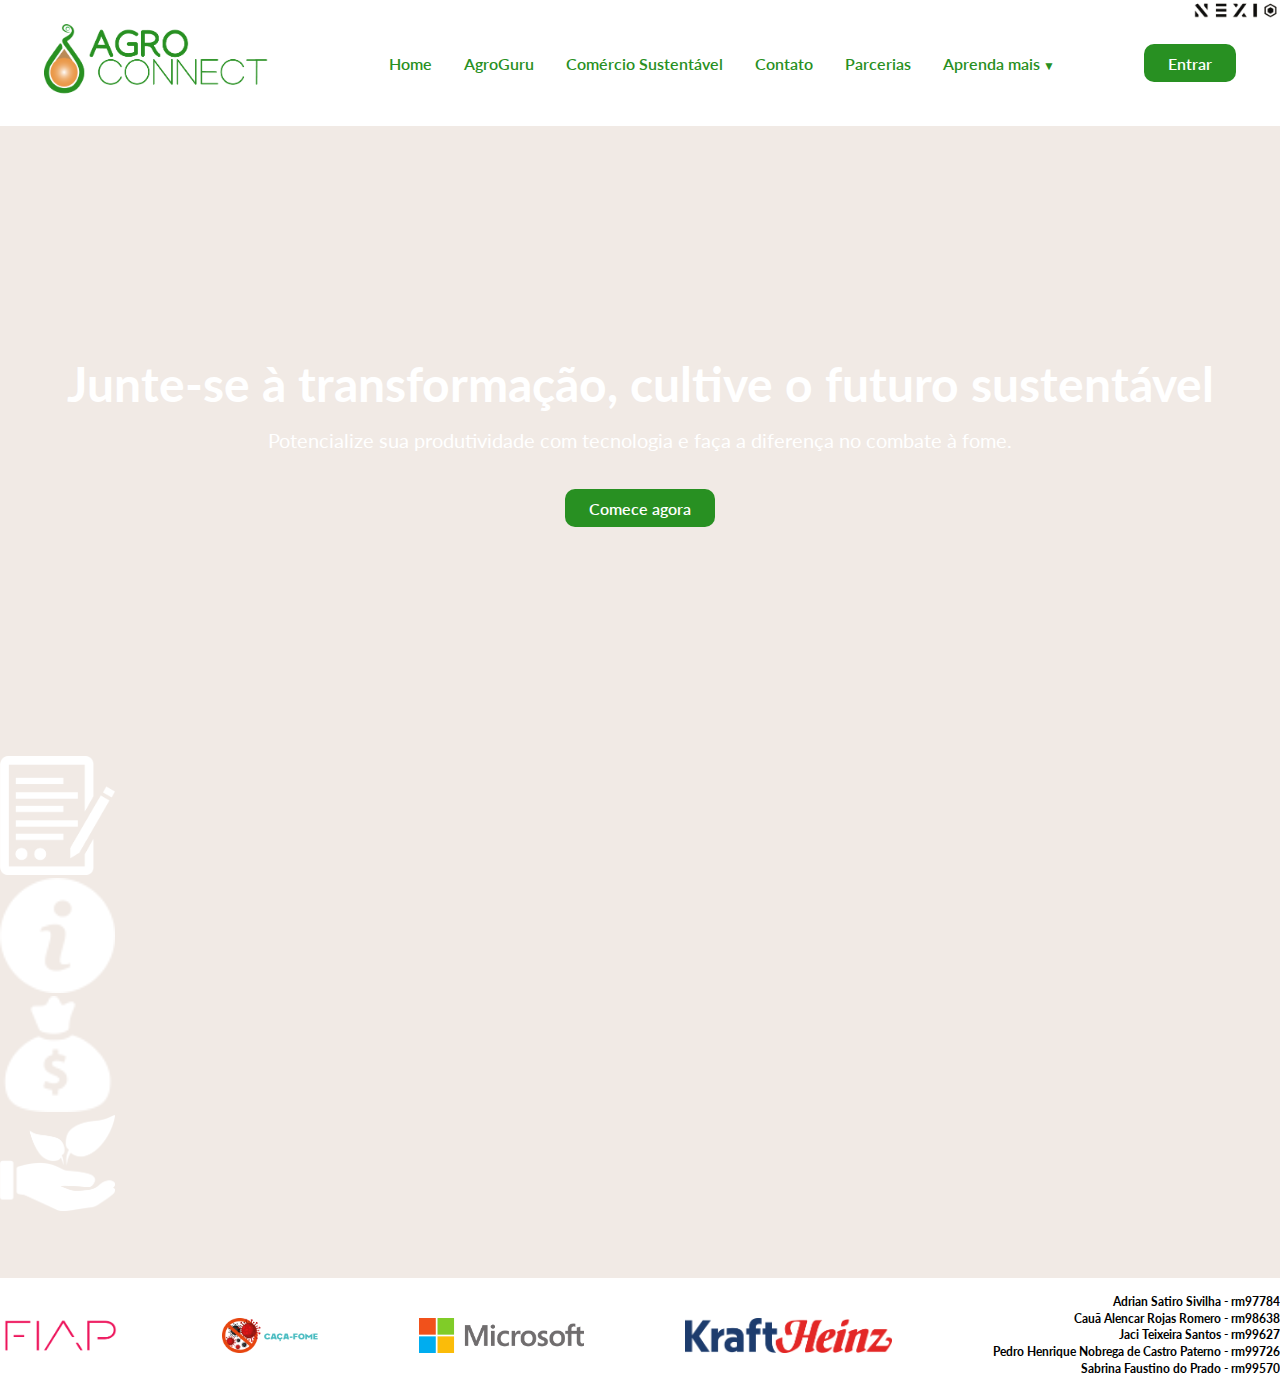
==== index.html @ 25060cda "Merge pull request #31 from Nexio-Corp/dev-jaci" ====
<!DOCTYPE html>
<html lang="pt-br">
    <head>
        <meta charset="UTF-8" />
        <meta http-equiv="X-UA-Compatible" content="IE=edge" />
        <meta name="viewport" content="width=device-width, initial-scale=1.0" />
        <title>Home | AgroConnect</title>

        <link rel="stylesheet" href="./css/pages/index.css" />
        <link
            rel="shortcut icon"
            href="./assets/icon_agroconnect.png"
            type="image/x-icon"
        />

        <script src="./js/mobile-navbar.js" defer></script>
        <script src="./js/dropdown.js" defer></script>
    </head>
    <body>
        <header>
            <nav>
                <a class="link-logo" href="#"
                    ><img
                        class="logo-agroconnect"
                        src="./assets/logo_agroconnect.png"
                        alt="Logo AgroConnect"
                /></a>
                <ul class="lista-nav">
                    <li>
                        <a href="#">Home</a>
                    </li>
                    <li>
                        <a href="./pages/agroguru.html">AgroGuru</a>
                    </li>
                    <li>
                        <a href="./pages/comerciosustentavel.html"
                            >Comércio Sustentável</a
                        >
                    </li>
                    <li>
                        <a href="./pages/contato.html">Contato</a>
                    </li>
                    <li>
                        <a href="./pages/parcerias.html">Parcerias</a>
                    </li>
                    <li>
                        <a id="item-aprenda_mais">Aprenda mais</a>
                        <ul>
                            <li>
                                <a href="">Agricultura Sustentável</a>
                            </li>
                            <li>
                                <a href="./ias-generativas.html"
                                    >Inteligências Artificiais Generativas</a
                                >
                            </li>
                            <li>
                                <a href="./pages/cultivo_eficiente.html"
                                    >Modelos de Cultivo Eficientes</a
                                >
                            </li>
                        </ul>
                    </li>
                </ul>
                <a href="./pages/login.html"
                    ><button class="botao-padrao">Entrar</button></a
                >
                <img
                    class="logo-nexio"
                    src="./assets/logo_Nexio.png"
                    alt="LogoNexio"
                />

                <div class="mobile-menu">
                    <div class="linha1"></div>
                    <div class="linha2"></div>
                    <div class="linha3"></div>
                </div>
            </nav>
        </header>

        <main>
            <section class="banner">
                <div class="banner-conteudo">
                    <p class="banner-conteudo-titulo">
                        Junte-se à transformação, cultive o futuro sustentável
                    </p>
                    <p class="banner-conteudo-subtitulo">
                        Potencialize sua produtividade com tecnologia e faça a
                        diferença no combate à fome.
                    </p>
                    <a href="./pages/login.html"
                        ><button class="botao-padrao">Comece agora</button></a
                    >
                </div>
            </section>

            <section class="conteudo-principal">
                <div><img src="./assets/cadastro.png" alt="Form Cadastro"></div>
                <div><img src="./assets/info.png" alt="Informações"></div>
                <div><img src="./assets/dinheiro.png" alt="Negociação"></div>
                <div><img src="./assets/futuro-renovavel.png" alt="Futuro Renovável"></div>
            </section>
        </main>

        <footer class="rodape">
            <img
                class="logo-rodape"
                src="./assets/logo_fiap.png"
                alt="Logo Fiap"
            />
            <img
                class="logo-rodape"
                src="./assets/logo_caçafome.png"
                alt="Logo Caça-Fome"
            />
            <img
                class="logo-rodape"
                src="./assets/logo_microsoft.png"
                alt="Logo Microsoft"
            />
            <img
                class="logo-rodape"
                src="./assets/logo_kraft-heinz.png"
                alt="Logo Kraft Heinz"
            />
            <div class="autores-rodape">
                <p>Adrian Satiro Sivilha - rm97784</p>
                <p>Cauã Alencar Rojas Romero - rm98638</p>
                <p>Jaci Teixeira Santos - rm99627</p>
                <p>Pedro Henrique Nobrega de Castro Paterno - rm99726</p>
                <p>Sabrina Faustino do Prado - rm99570</p>
            </div>
        </footer>
    </body>
</html>
---- css/pages/index.css ----
@import url("../style.css");

.banner {
    background: url("../../assets/fundo_agricultura.png") no-repeat center center;
    background-size: cover;
    height: 70vh;
    display: flex;
    flex-direction: column;
    justify-content: center;
}

.banner-conteudo {
    font-size: 3rem;
    color: white;
    text-align: center;
    display: flex;
    flex-direction: column;
    margin: 0 auto;
}

.banner-conteudo-titulo {
    font-weight: 700;
    padding-bottom: 1rem;
}

.banner-conteudo-subtitulo {
    font-size: 1.25rem;
    padding-bottom: 1rem;
}

.banner a {
    width: fit-content;
    margin: 0 auto;
}

.conteudo-principal{
    
}

.conteudo-principal img{
    width: 9%;
}
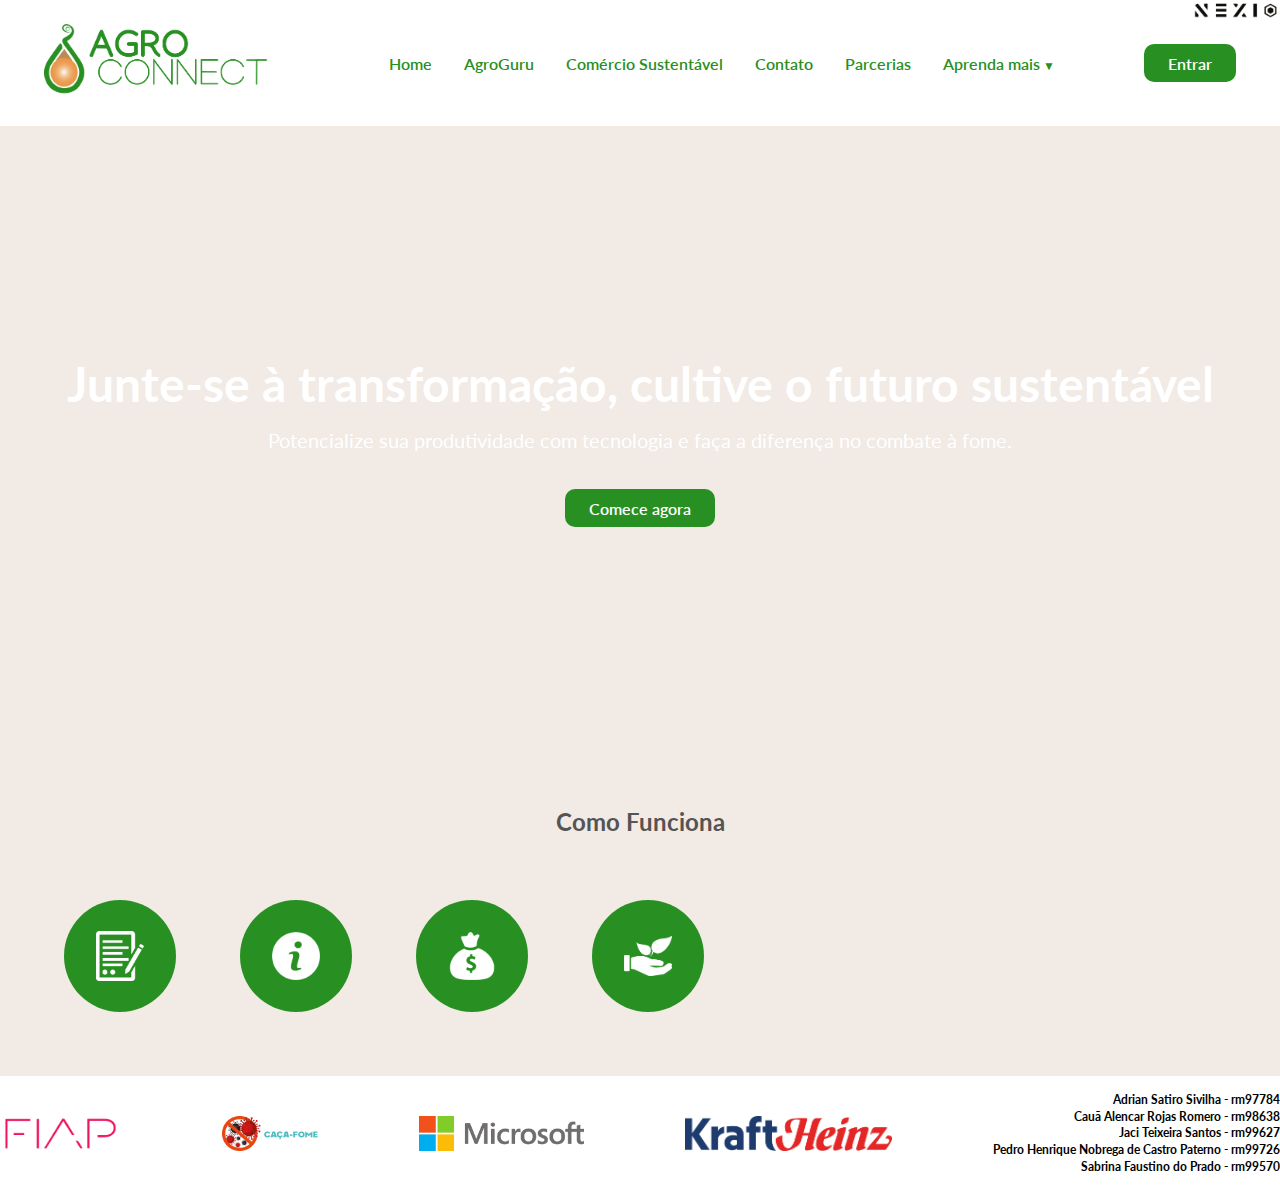
==== commit fcb3e913: "main section of index" ====
--- a/index.html
+++ b/index.html
@@ -50,7 +50,7 @@
                                 <a href="">Agricultura Sustentável</a>
                             </li>
                             <li>
-                                <a href="./ias-generativas.html"
+                                <a href="./pages/ias-generativas.html"
                                     >Inteligências Artificiais Generativas</a
                                 >
                             </li>
@@ -96,10 +96,22 @@
             </section>
 
             <section class="conteudo-principal">
-                <div><img src="./assets/cadastro.png" alt="Form Cadastro"></div>
-                <div><img src="./assets/info.png" alt="Informações"></div>
-                <div><img src="./assets/dinheiro.png" alt="Negociação"></div>
-                <div><img src="./assets/futuro-renovavel.png" alt="Futuro Renovável"></div>
+                <h2>Como Funciona</h2>
+
+                <div class="como-funciona">
+                    <div>
+                        <img src="./assets/cadastro.png" alt="Form Cadastro" />
+                    </div>
+                    <div>
+                        <img src="./assets/info.png" alt="Informações" />
+                    </div>
+                    <div>
+                        <img src="./assets/dinheiro.png" alt="Negociação" />
+                    </div>
+                    <div>
+                        <img src="./assets/futuro-renovavel.png" alt="Futuro Renovável"/>
+                    </div>
+                </div>
             </section>
         </main>
 
--- a/css/pages/index.css
+++ b/css/pages/index.css
@@ -33,10 +33,27 @@
     margin: 0 auto;
 }
 
-.conteudo-principal{
-    
+.conteudo-principal {
+    margin-top: 4%;
+    text-align: center;
 }
 
 .conteudo-principal img{
-    width: 9%;
+    width: 100%;
+    padding: 2rem;
+}
+
+.como-funciona div{
+    background-color: #289022;
+    height: 7rem;
+    width: 7rem;
+    text-align: center;
+    border-radius: 50%;
+    display: flex;
+    align-items: center;
+    margin-left: 5%;
+}
+
+.como-funciona{
+    display: flex;
 }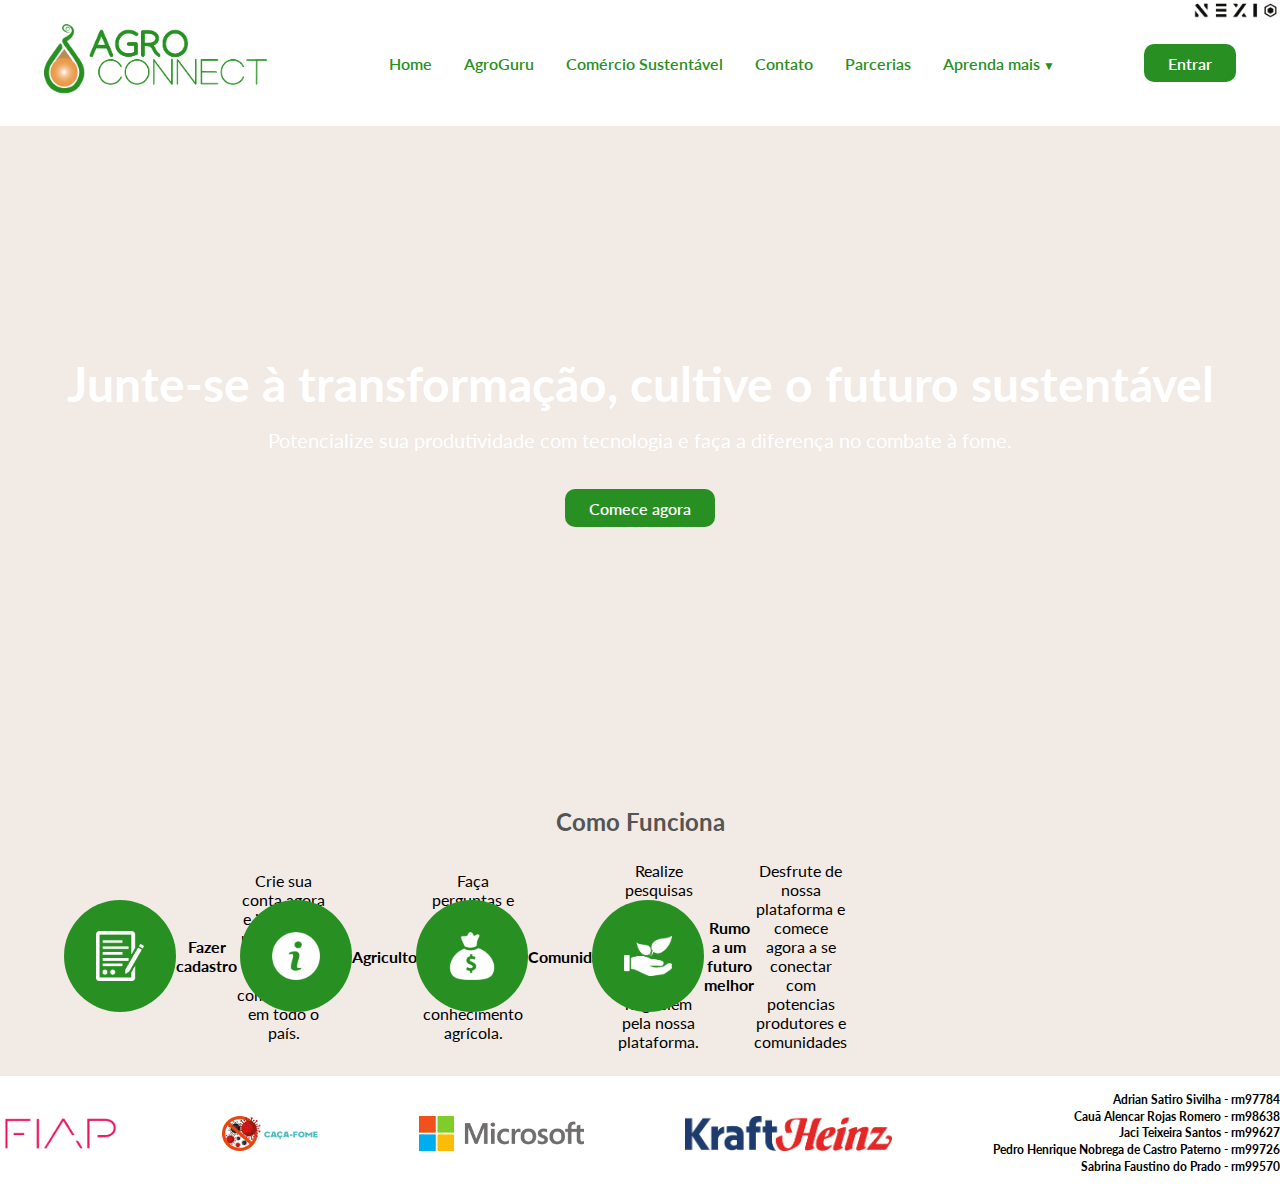
==== commit 7085e023: "added content to content" ====
--- a/index.html
+++ b/index.html
@@ -47,7 +47,9 @@
                         <a id="item-aprenda_mais">Aprenda mais</a>
                         <ul>
                             <li>
-                                <a href="">Agricultura Sustentável</a>
+                                <a href="./pages/agriculturasustentavel.html"
+                                    >Agricultura Sustentável</a
+                                >
                             </li>
                             <li>
                                 <a href="./pages/ias-generativas.html"
@@ -98,20 +100,43 @@
             <section class="conteudo-principal">
                 <h2>Como Funciona</h2>
 
-                <div class="como-funciona">
-                    <div>
+                <article class="como-funciona">
+                    <div class="card">
                         <img src="./assets/cadastro.png" alt="Form Cadastro" />
+                        <h4>Fazer cadastro</h4>
+                        <p>
+                            Crie sua conta agora e junte-se a uma rede de
+                            agricultores e comunidades em todo o país.
+                        </p>
                     </div>
-                    <div>
+                    <div class="card">
                         <img src="./assets/info.png" alt="Informações" />
+                        <h4>Agricultor</h4>
+                        <p>
+                            Faça perguntas e obtenha respostas precisas para
+                            impulsionar seu conhecimento agrícola.
+                        </p>
                     </div>
-                    <div>
+                    <div class="card">
                         <img src="./assets/dinheiro.png" alt="Negociação" />
+                        <h4>Comunidade</h4>
+                        <p>
+                            Realize pesquisas para encontrar o parceiro
+                            comercial ideal e negociem pela nossa plataforma.
+                        </p>
                     </div>
-                    <div>
-                        <img src="./assets/futuro-renovavel.png" alt="Futuro Renovável"/>
+                    <div class="card">
+                        <img
+                            src="./assets/futuro-renovavel.png"
+                            alt="Futuro Renovável"
+                        />
+                        <h4>Rumo a um futuro melhor</h4>
+                        <p>
+                            Desfrute de nossa plataforma e comece agora a se
+                            conectar com potencias produtores e comunidades
+                        </p>
                     </div>
-                </div>
+                </article>
             </section>
         </main>
 
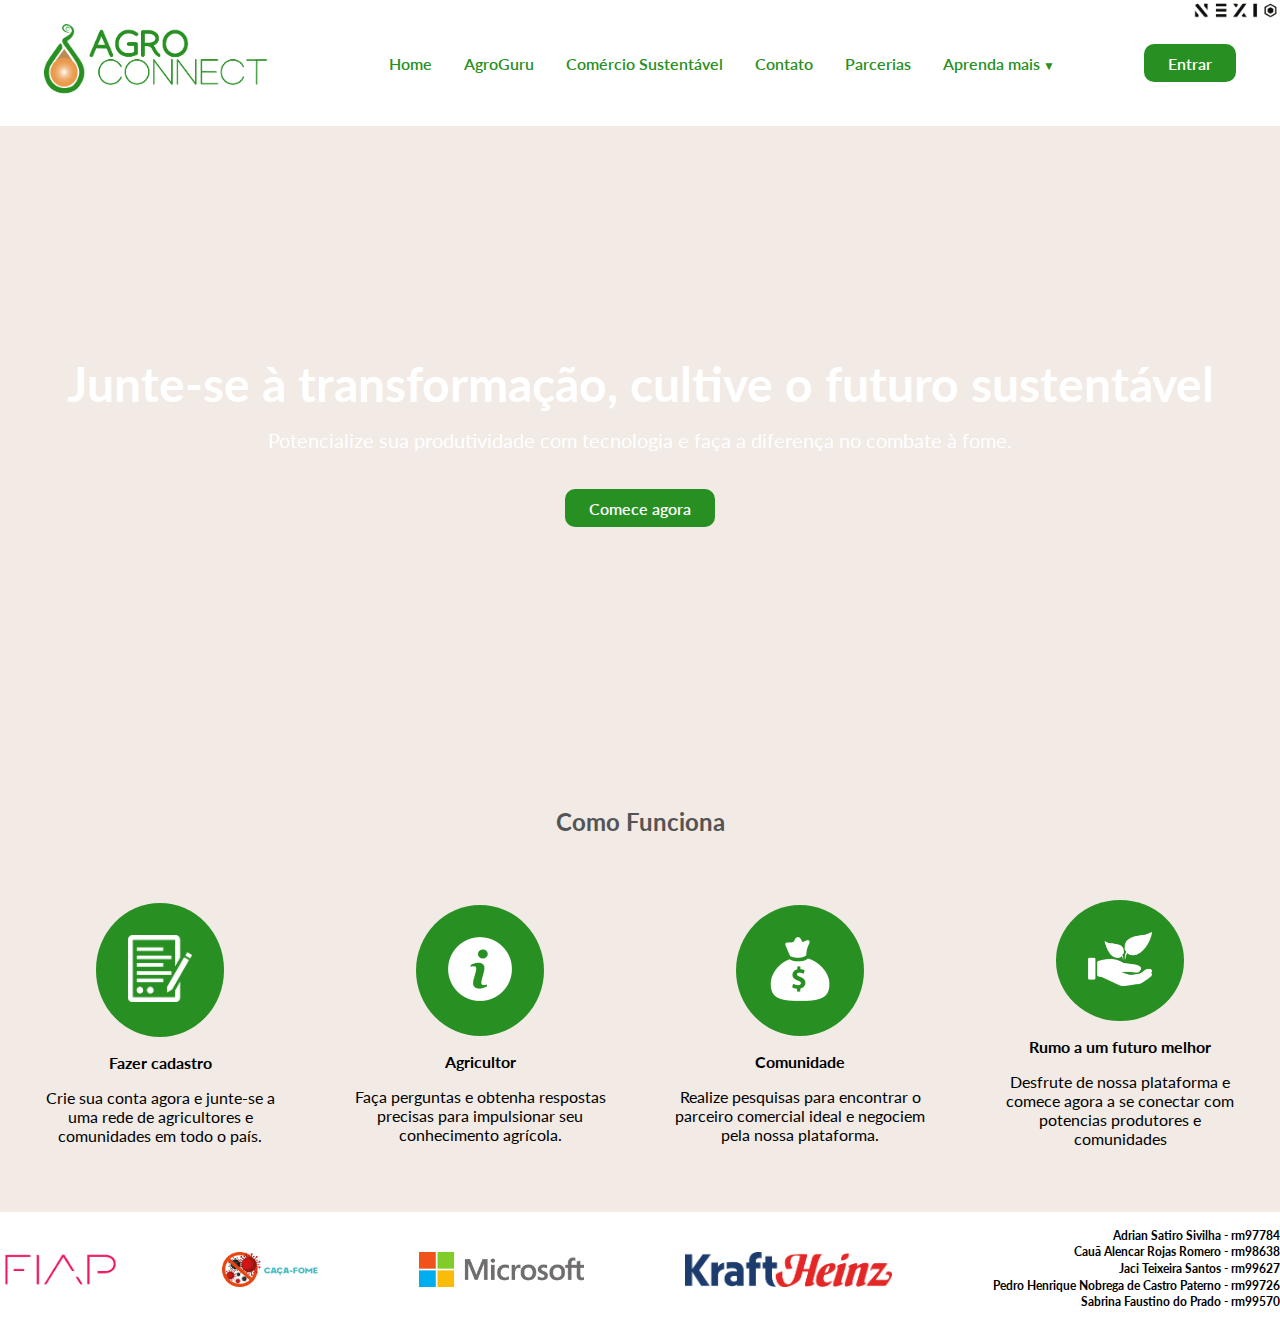
==== commit ff591784: "added styles to index" ====
--- a/index.html
+++ b/index.html
@@ -102,7 +102,12 @@
 
                 <article class="como-funciona">
                     <div class="card">
-                        <img src="./assets/cadastro.png" alt="Form Cadastro" />
+                        <div class="card-img">
+                            <img
+                                src="./assets/cadastro.png"
+                                alt="Form Cadastro"
+                            />
+                        </div>
                         <h4>Fazer cadastro</h4>
                         <p>
                             Crie sua conta agora e junte-se a uma rede de
@@ -110,7 +115,9 @@
                         </p>
                     </div>
                     <div class="card">
-                        <img src="./assets/info.png" alt="Informações" />
+                        <div class="card-img">
+                            <img src="./assets/info.png" alt="Informações" />
+                        </div>
                         <h4>Agricultor</h4>
                         <p>
                             Faça perguntas e obtenha respostas precisas para
@@ -118,7 +125,9 @@
                         </p>
                     </div>
                     <div class="card">
-                        <img src="./assets/dinheiro.png" alt="Negociação" />
+                        <div class="card-img">
+                            <img src="./assets/dinheiro.png" alt="Negociação" />
+                        </div>
                         <h4>Comunidade</h4>
                         <p>
                             Realize pesquisas para encontrar o parceiro
@@ -126,10 +135,12 @@
                         </p>
                     </div>
                     <div class="card">
-                        <img
-                            src="./assets/futuro-renovavel.png"
-                            alt="Futuro Renovável"
-                        />
+                        <div class="card-img">
+                            <img
+                                src="./assets/futuro-renovavel.png"
+                                alt="Futuro Renovável"
+                            />
+                        </div>
                         <h4>Rumo a um futuro melhor</h4>
                         <p>
                             Desfrute de nossa plataforma e comece agora a se
--- a/css/pages/index.css
+++ b/css/pages/index.css
@@ -1,7 +1,8 @@
 @import url("../style.css");
 
 .banner {
-    background: url("../../assets/fundo_agricultura.png") no-repeat center center;
+    background: url("../../assets/fundo_agricultura.png") no-repeat center
+        center;
     background-size: cover;
     height: 70vh;
     display: flex;
@@ -38,22 +39,31 @@
     text-align: center;
 }
 
-.conteudo-principal img{
+.conteudo-principal .card-img {
+    width: 50%;
+    padding: 2rem;
+    background-color: #289022;
+    border-radius: 50%;
+}
+.card-img img {
     width: 100%;
-    padding: 2rem;
+}
+article {
+    display: flex;
+    flex-direction: row;
+    justify-content: space-around;
 }
 
-.como-funciona div{
-    background-color: #289022;
-    height: 7rem;
-    width: 7rem;
+.como-funciona .card {
+    width: 20%;
+    gap: 1rem;
     text-align: center;
-    border-radius: 50%;
     display: flex;
+    flex-direction: column;
+    justify-content: center;
     align-items: center;
-    margin-left: 5%;
 }
 
-.como-funciona{
+.como-funciona {
     display: flex;
-}+}
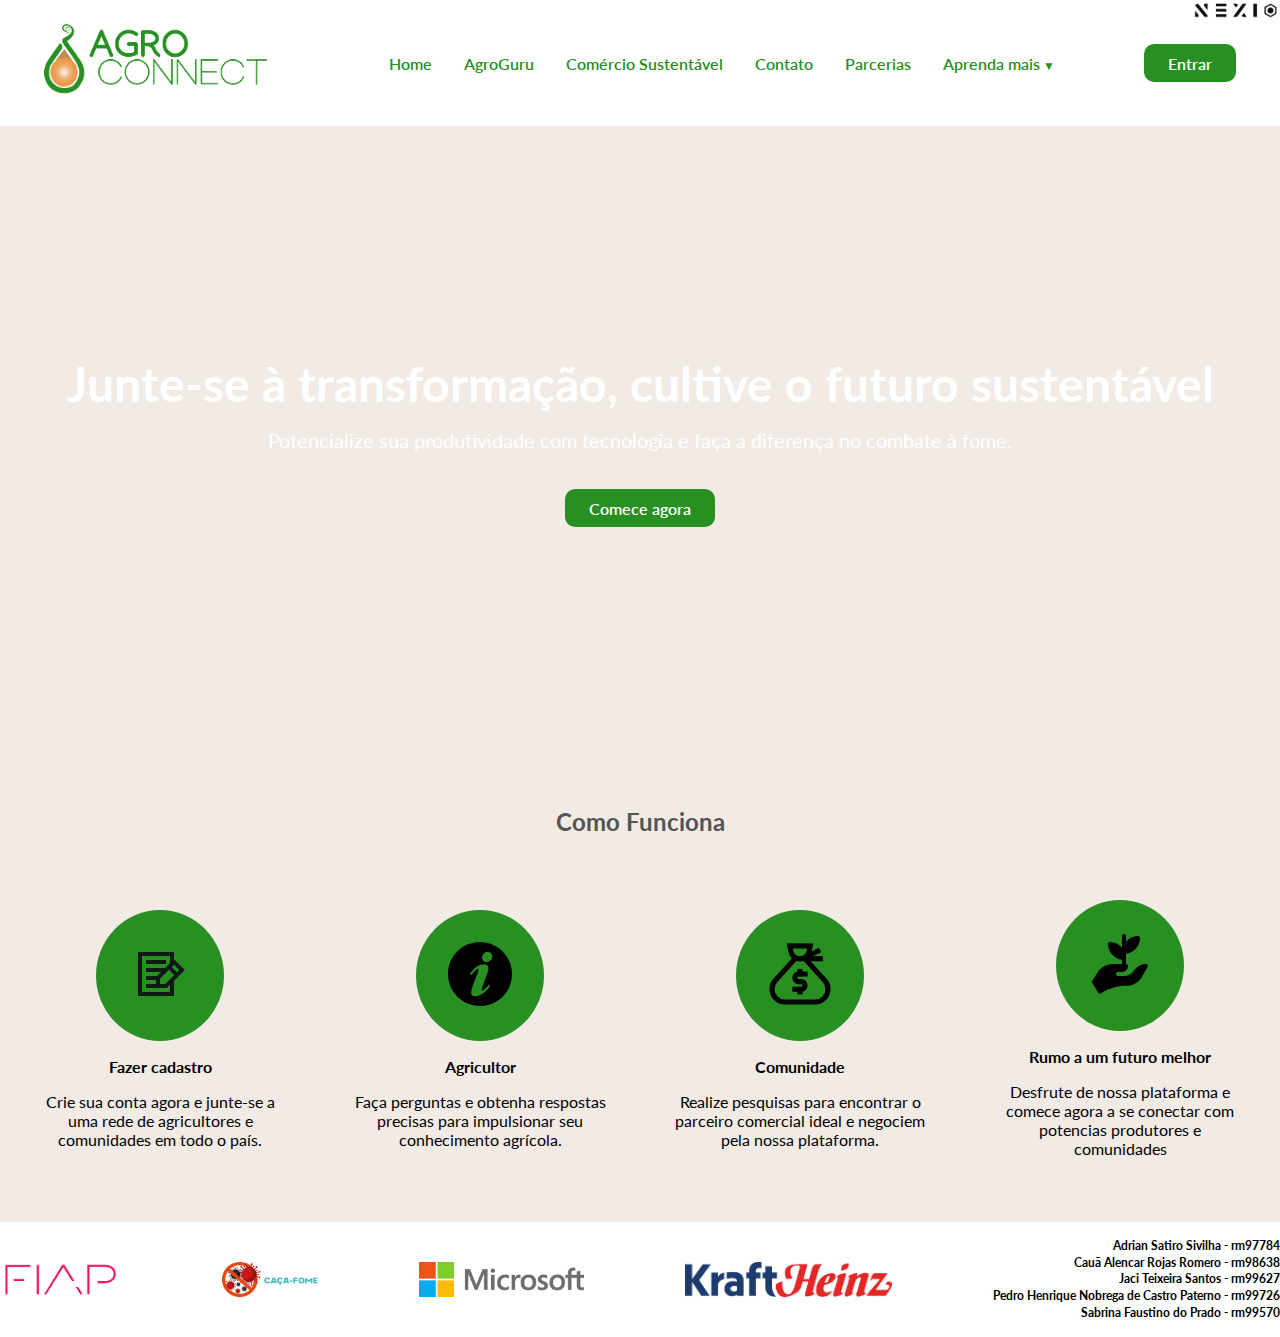
==== commit 005c91da: "changed png to svg" ====
--- a/index.html
+++ b/index.html
@@ -104,7 +104,7 @@
                     <div class="card">
                         <div class="card-img">
                             <img
-                                src="./assets/cadastro.png"
+                                src="./assets/cadastro.svg"
                                 alt="Form Cadastro"
                             />
                         </div>
@@ -116,7 +116,7 @@
                     </div>
                     <div class="card">
                         <div class="card-img">
-                            <img src="./assets/info.png" alt="Informações" />
+                            <img src="./assets/info.svg" alt="Informações" />
                         </div>
                         <h4>Agricultor</h4>
                         <p>
@@ -126,7 +126,7 @@
                     </div>
                     <div class="card">
                         <div class="card-img">
-                            <img src="./assets/dinheiro.png" alt="Negociação" />
+                            <img src="./assets/dinheiro.svg" alt="Negociação" />
                         </div>
                         <h4>Comunidade</h4>
                         <p>
@@ -137,7 +137,7 @@
                     <div class="card">
                         <div class="card-img">
                             <img
-                                src="./assets/futuro-renovavel.png"
+                                src="./assets/futuro-renovavel.svg"
                                 alt="Futuro Renovável"
                             />
                         </div>
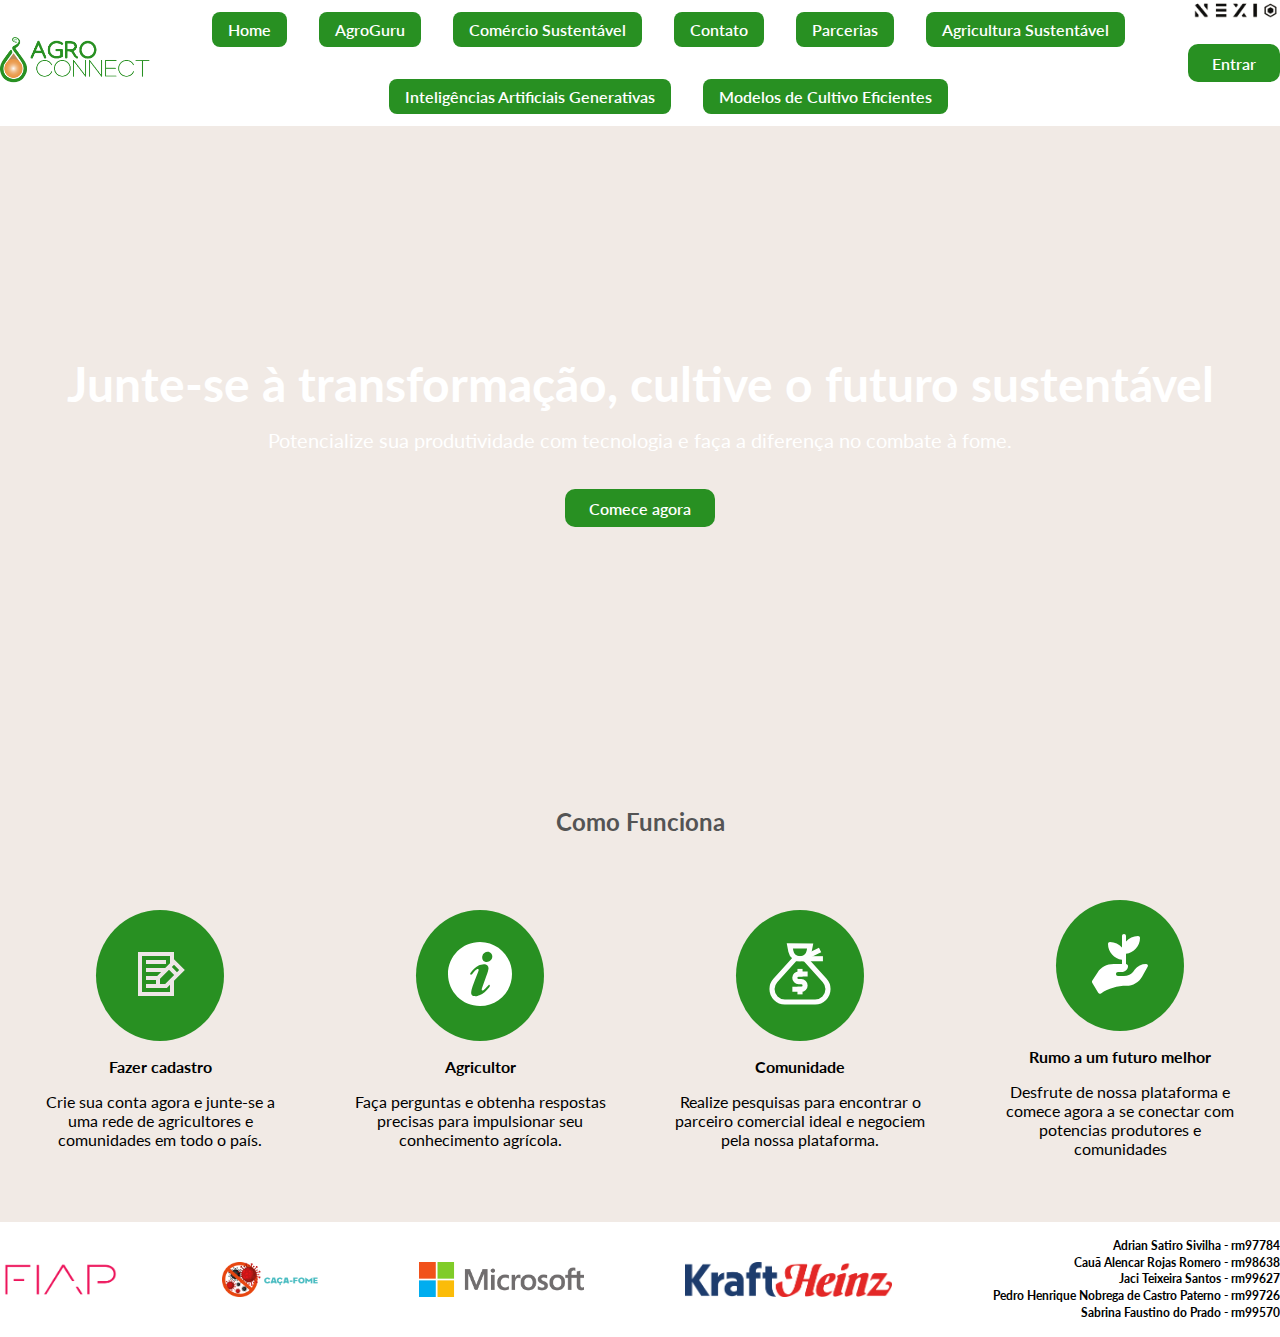
==== commit 70f03ceb: "removed bugged sub nav bar" ====
--- a/index.html
+++ b/index.html
@@ -44,24 +44,19 @@
                         <a href="./pages/parcerias.html">Parcerias</a>
                     </li>
                     <li>
-                        <a id="item-aprenda_mais">Aprenda mais</a>
-                        <ul>
-                            <li>
-                                <a href="./pages/agriculturasustentavel.html"
-                                    >Agricultura Sustentável</a
-                                >
-                            </li>
-                            <li>
-                                <a href="./pages/ias-generativas.html"
-                                    >Inteligências Artificiais Generativas</a
-                                >
-                            </li>
-                            <li>
-                                <a href="./pages/cultivo_eficiente.html"
-                                    >Modelos de Cultivo Eficientes</a
-                                >
-                            </li>
-                        </ul>
+                        <a href="./pages/agriculturasustentavel.html"
+                            >Agricultura Sustentável</a
+                        >
+                    </li>
+                    <li>
+                        <a href="./pages/ias-generativas.html"
+                            >Inteligências Artificiais Generativas</a
+                        >
+                    </li>
+                    <li>
+                        <a href="./pages/cultivo_eficiente.html"
+                            >Modelos de Cultivo Eficientes</a
+                        >
                     </li>
                 </ul>
                 <a href="./pages/login.html"
--- a/css/pages/index.css
+++ b/css/pages/index.css
@@ -47,6 +47,7 @@
 }
 .card-img img {
     width: 100%;
+    filter: invert(100%);
 }
 article {
     display: flex;
